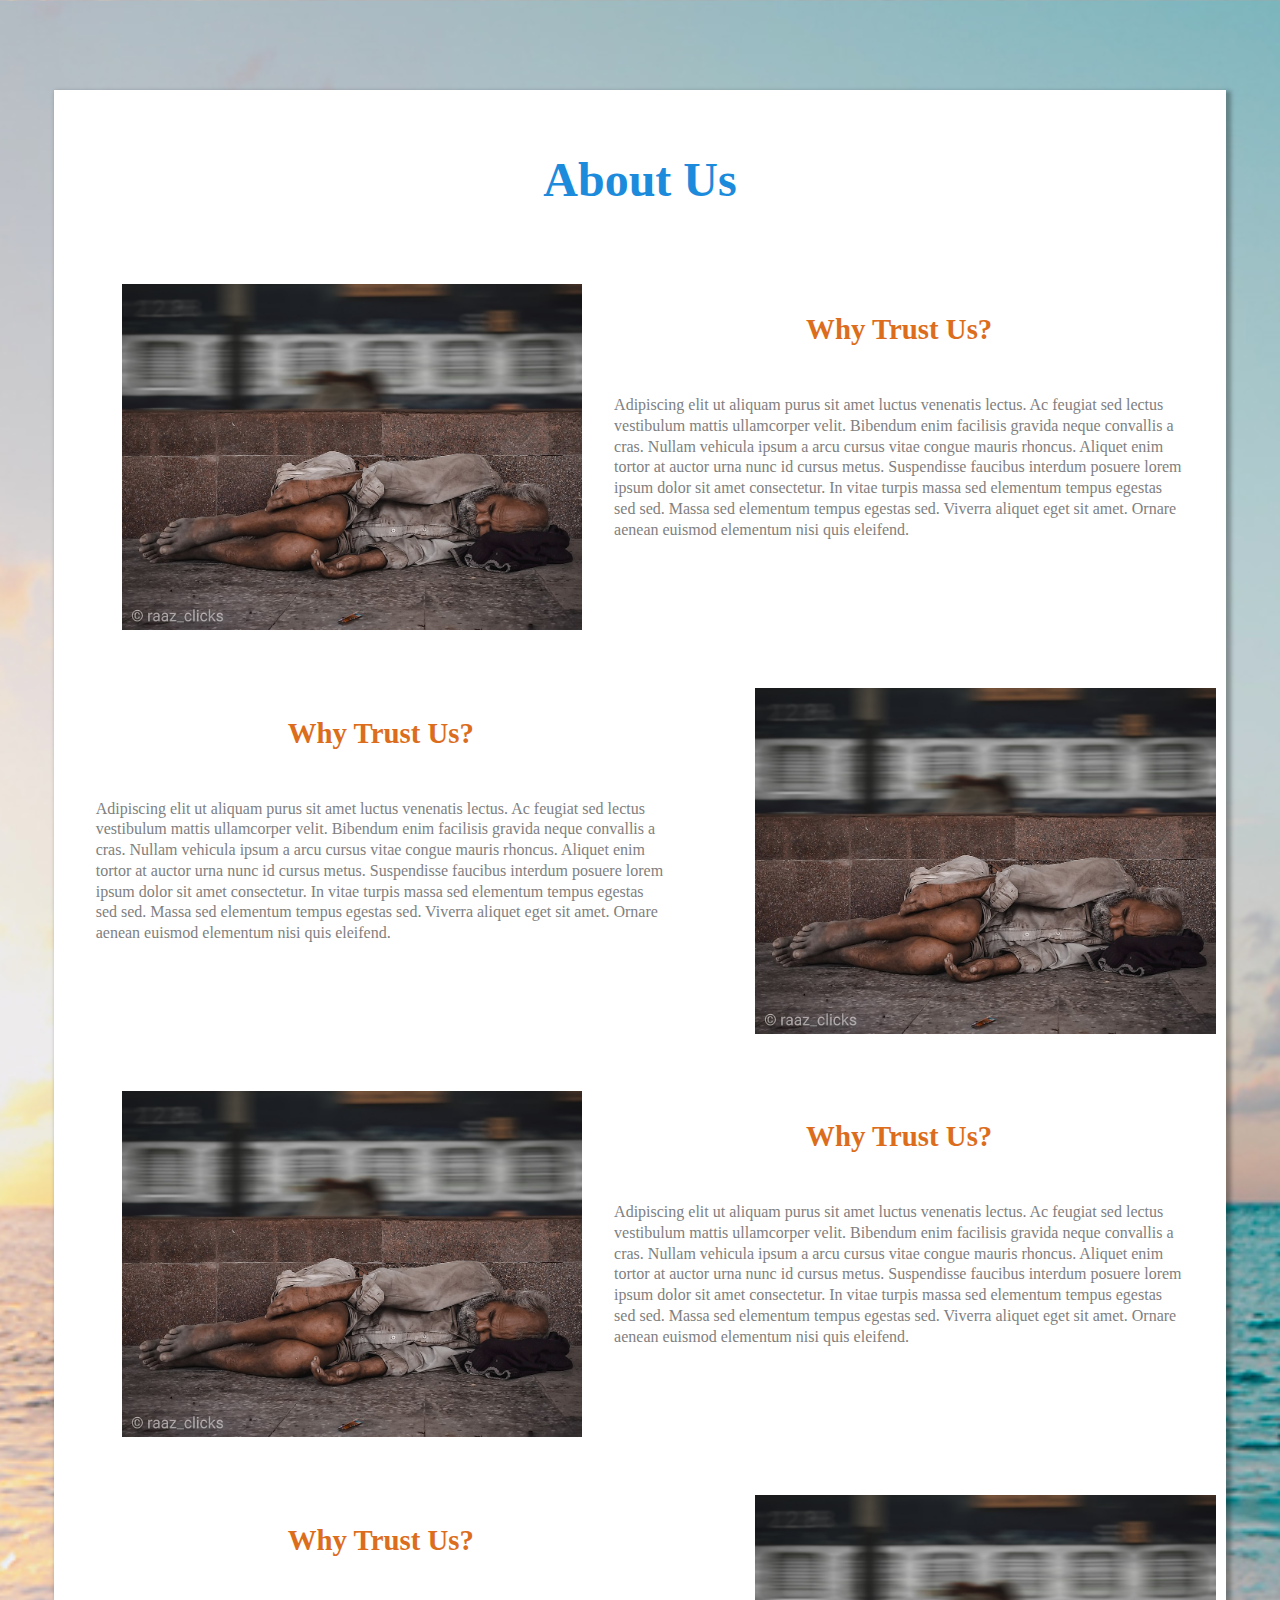
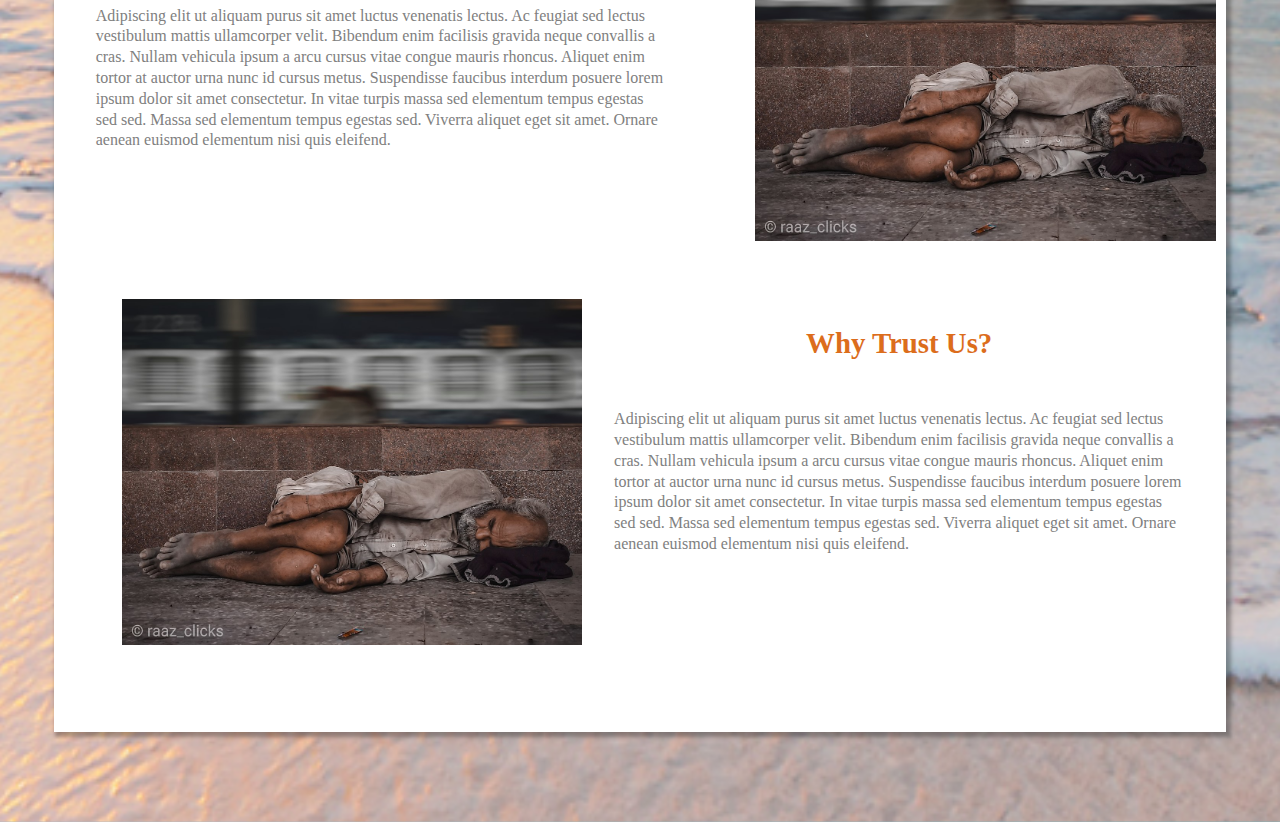
==== About Us/index.html @ 897a6e01 "Added About Us page" ====
<html lang="en">
  <head>
    <meta charset="UTF-8" />
    <meta name="viewport" content="width=device-width, initial-scale=1.0" />
    <title>About Us</title>
    <link rel="stylesheet" href="styles.css" />
  </head>
  <body>
    <div class="about-us">
      <!-- Main Heading -->
      <h1 class="heading">About Us</h1>

      <!-- A div containing a pic with a heading and content related to it  -->
      <div class="topic">
        <img src="poor1.jpg" />
        <div class="text">
          <h3 class="sub-heading">Why Trust Us?</h3>
          <p class="content">
            Adipiscing elit ut aliquam purus sit amet luctus venenatis lectus.
            Ac feugiat sed lectus vestibulum mattis ullamcorper velit. Bibendum
            enim facilisis gravida neque convallis a cras. Nullam vehicula ipsum
            a arcu cursus vitae congue mauris rhoncus. Aliquet enim tortor at
            auctor urna nunc id cursus metus. Suspendisse faucibus interdum
            posuere lorem ipsum dolor sit amet consectetur. In vitae turpis
            massa sed elementum tempus egestas sed sed. Massa sed elementum
            tempus egestas sed. Viverra aliquet eget sit amet. Ornare aenean
            euismod elementum nisi quis eleifend.
          </p>
        </div>
      </div>

      <!-- A div containing a pic with a heading and content related to it  -->
      <div class="topic">
        <div class="text">
          <h3 class="sub-heading">Why Trust Us?</h3>
          <p class="content">
            Adipiscing elit ut aliquam purus sit amet luctus venenatis lectus.
            Ac feugiat sed lectus vestibulum mattis ullamcorper velit. Bibendum
            enim facilisis gravida neque convallis a cras. Nullam vehicula ipsum
            a arcu cursus vitae congue mauris rhoncus. Aliquet enim tortor at
            auctor urna nunc id cursus metus. Suspendisse faucibus interdum
            posuere lorem ipsum dolor sit amet consectetur. In vitae turpis
            massa sed elementum tempus egestas sed sed. Massa sed elementum
            tempus egestas sed. Viverra aliquet eget sit amet. Ornare aenean
            euismod elementum nisi quis eleifend.
          </p>
        </div>
        <img src="poor1.jpg" />
      </div>

      <!-- A div containing a pic with a heading and content related to it  -->
      <div class="topic">
        <img src="poor1.jpg" />
        <div class="text">
          <h3 class="sub-heading">Why Trust Us?</h3>
          <p class="content">
            Adipiscing elit ut aliquam purus sit amet luctus venenatis lectus.
            Ac feugiat sed lectus vestibulum mattis ullamcorper velit. Bibendum
            enim facilisis gravida neque convallis a cras. Nullam vehicula ipsum
            a arcu cursus vitae congue mauris rhoncus. Aliquet enim tortor at
            auctor urna nunc id cursus metus. Suspendisse faucibus interdum
            posuere lorem ipsum dolor sit amet consectetur. In vitae turpis
            massa sed elementum tempus egestas sed sed. Massa sed elementum
            tempus egestas sed. Viverra aliquet eget sit amet. Ornare aenean
            euismod elementum nisi quis eleifend.
          </p>
        </div>
      </div>

      <!-- A div containing a pic with a heading and content related to it  -->
      <div class="topic">
        <div class="text">
          <h3 class="sub-heading">Why Trust Us?</h3>
          <p class="content">
            Adipiscing elit ut aliquam purus sit amet luctus venenatis lectus.
            Ac feugiat sed lectus vestibulum mattis ullamcorper velit. Bibendum
            enim facilisis gravida neque convallis a cras. Nullam vehicula ipsum
            a arcu cursus vitae congue mauris rhoncus. Aliquet enim tortor at
            auctor urna nunc id cursus metus. Suspendisse faucibus interdum
            posuere lorem ipsum dolor sit amet consectetur. In vitae turpis
            massa sed elementum tempus egestas sed sed. Massa sed elementum
            tempus egestas sed. Viverra aliquet eget sit amet. Ornare aenean
            euismod elementum nisi quis eleifend.
          </p>
        </div>
        <img src="poor1.jpg" />
      </div>

      <!-- A div containing a pic with a heading and content related to it  -->
      <div class="topic">
        <img src="poor1.jpg" />
        <div class="text">
          <h3 class="sub-heading">Why Trust Us?</h3>
          <p class="content">
            Adipiscing elit ut aliquam purus sit amet luctus venenatis lectus.
            Ac feugiat sed lectus vestibulum mattis ullamcorper velit. Bibendum
            enim facilisis gravida neque convallis a cras. Nullam vehicula ipsum
            a arcu cursus vitae congue mauris rhoncus. Aliquet enim tortor at
            auctor urna nunc id cursus metus. Suspendisse faucibus interdum
            posuere lorem ipsum dolor sit amet consectetur. In vitae turpis
            massa sed elementum tempus egestas sed sed. Massa sed elementum
            tempus egestas sed. Viverra aliquet eget sit amet. Ornare aenean
            euismod elementum nisi quis eleifend.
          </p>
        </div>
      </div>
    </div>
  </body>
</html>
---- About Us/styles.css ----
body {
  padding: 0;
  margin: 0;
  background-color: burlywood;
  background-image: url("beach.jpg");
  background-position: center;
  background-size: cover;
}

.heading {
  text-align: center;
  color: #1c8bdc;
  padding: 20px;
  font-size: 3rem;
}

.content {
  width: 90%;
  margin: 0 auto;
  padding: 20px;
  line-height: 1.2;
  text-align: left;
}

.about-us {
  width: 90%;
  text-align: center;
  margin: 0 auto;
  background-color: #fff;
  padding: 10px 10px 30px 10px;
  margin-top: 7%;
  margin-bottom: 7%;
  box-shadow: 3px 3px 4px 2px rgba(0, 0, 0, 0.3);
}

.topic {
  display: flex;
  margin-top: 5%;
  margin-bottom: 5%;
}

.topic img {
  width: 40%;
  height: 40%;
  padding-left: 5%;
  /* box-shadow: 3px 3px 2px 0px rgba(0, 0, 0, 0.3); */
}

.text {
  display: flex;
  flex-direction: column;
}

.sub-heading {
  font-size: 1.8rem;
  color: #dc6d1c;
}

.content {
  color: grey;
  line-height: 1.3;
}
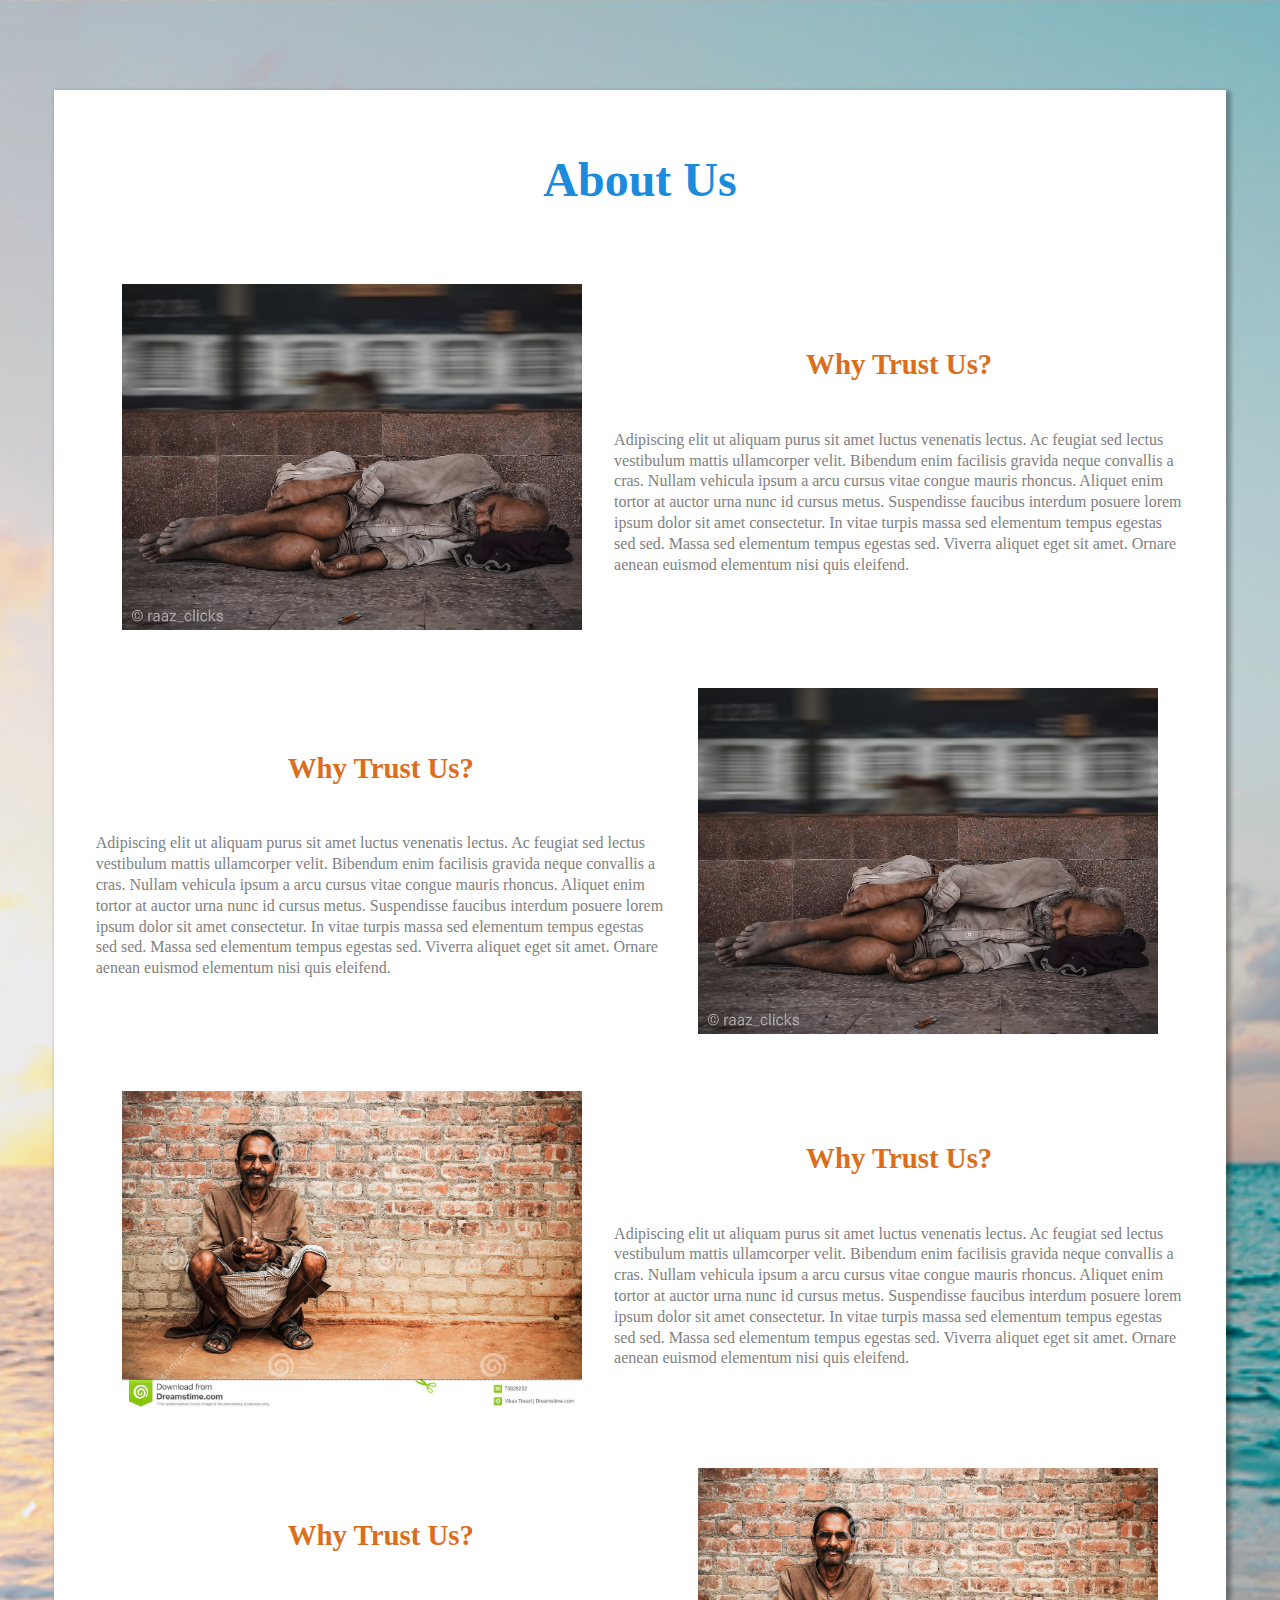
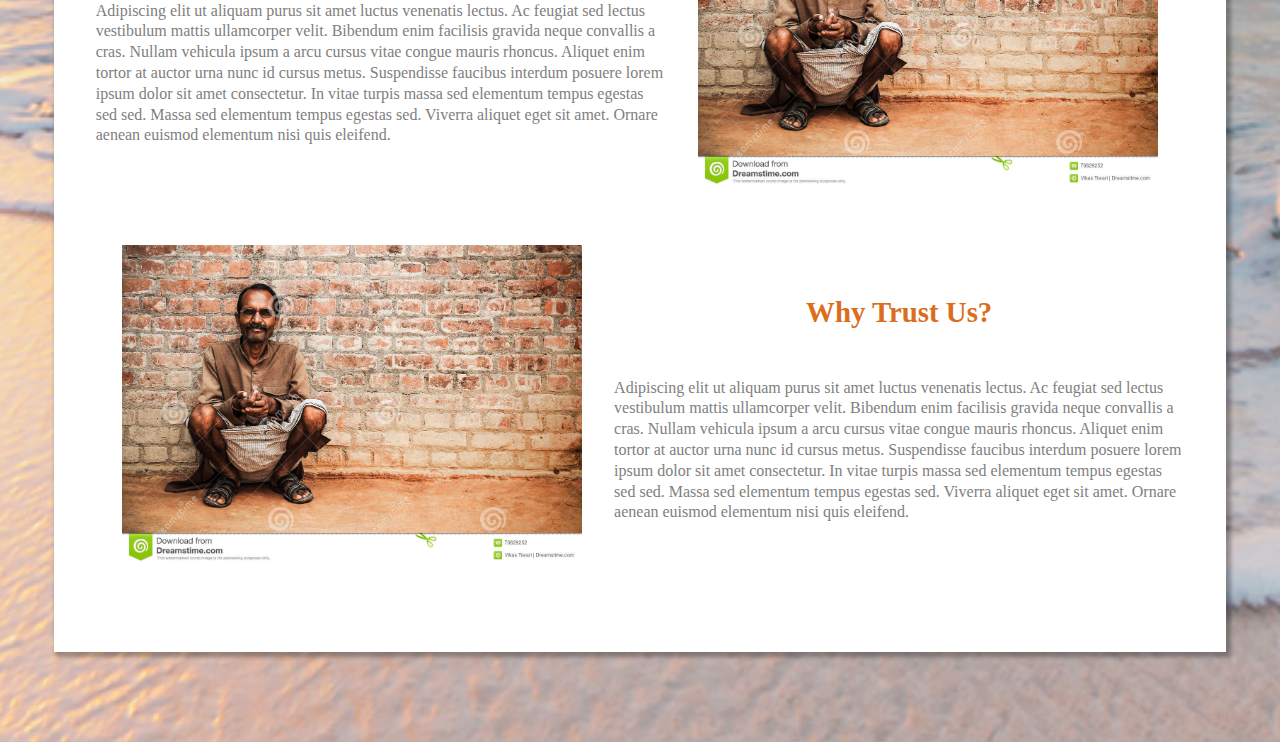
==== commit c657a6cf: "added about us" ====
--- a/About Us/index.html
+++ b/About Us/index.html
@@ -11,7 +11,7 @@
       <h1 class="heading">About Us</h1>
 
       <!-- A div containing a pic with a heading and content related to it  -->
-      <div class="topic">
+      <div class="topic image-left">
         <img src="poor1.jpg" />
         <div class="text">
           <h3 class="sub-heading">Why Trust Us?</h3>
@@ -30,7 +30,7 @@
       </div>
 
       <!-- A div containing a pic with a heading and content related to it  -->
-      <div class="topic">
+      <div class="topic image-right">
         <div class="text">
           <h3 class="sub-heading">Why Trust Us?</h3>
           <p class="content">
@@ -49,8 +49,8 @@
       </div>
 
       <!-- A div containing a pic with a heading and content related to it  -->
-      <div class="topic">
-        <img src="poor1.jpg" />
+      <div class="topic image-left">
+        <img src="poor2.jpg" />
         <div class="text">
           <h3 class="sub-heading">Why Trust Us?</h3>
           <p class="content">
@@ -68,7 +68,7 @@
       </div>
 
       <!-- A div containing a pic with a heading and content related to it  -->
-      <div class="topic">
+      <div class="topic image-right">
         <div class="text">
           <h3 class="sub-heading">Why Trust Us?</h3>
           <p class="content">
@@ -83,12 +83,12 @@
             euismod elementum nisi quis eleifend.
           </p>
         </div>
-        <img src="poor1.jpg" />
+        <img src="poor2.jpg" />
       </div>
 
       <!-- A div containing a pic with a heading and content related to it  -->
-      <div class="topic">
-        <img src="poor1.jpg" />
+      <div class="topic image-left">
+        <img src="poor2.jpg" />
         <div class="text">
           <h3 class="sub-heading">Why Trust Us?</h3>
           <p class="content">
--- a/About Us/styles.css
+++ b/About Us/styles.css
@@ -1,7 +1,7 @@
 body {
   padding: 0;
   margin: 0;
-  background-color: burlywood;
+  /* background-color: burlywood; */
   background-image: url("beach.jpg");
   background-position: center;
   background-size: cover;
@@ -37,18 +37,27 @@
   display: flex;
   margin-top: 5%;
   margin-bottom: 5%;
+  align-items: center;
 }
 
 .topic img {
   width: 40%;
   height: 40%;
+  /* box-shadow: 3px 3px 2px 0px rgba(0, 0, 0, 0.3); */
+}
+
+.image-left img {
   padding-left: 5%;
-  /* box-shadow: 3px 3px 2px 0px rgba(0, 0, 0, 0.3); */
+}
+
+.image-right img {
+  padding-right: 5%;
 }
 
 .text {
   display: flex;
   flex-direction: column;
+  float: left;
 }
 
 .sub-heading {
@@ -60,3 +69,27 @@
   color: grey;
   line-height: 1.3;
 }
+
+@media (max-width: 700px) {
+  .topic {
+    flex-direction: column;
+  }
+
+  .topic img {
+    width: 65%;
+    height: 65%;
+  }
+
+  .image-right {
+    width: fit-content;
+    height: fit-content;
+    flex-direction: column-reverse;
+    text-align: center;
+  }
+
+  .image-left {
+    text-align: center;
+    width: fit-content;
+    height: fit-content;
+  }
+}
